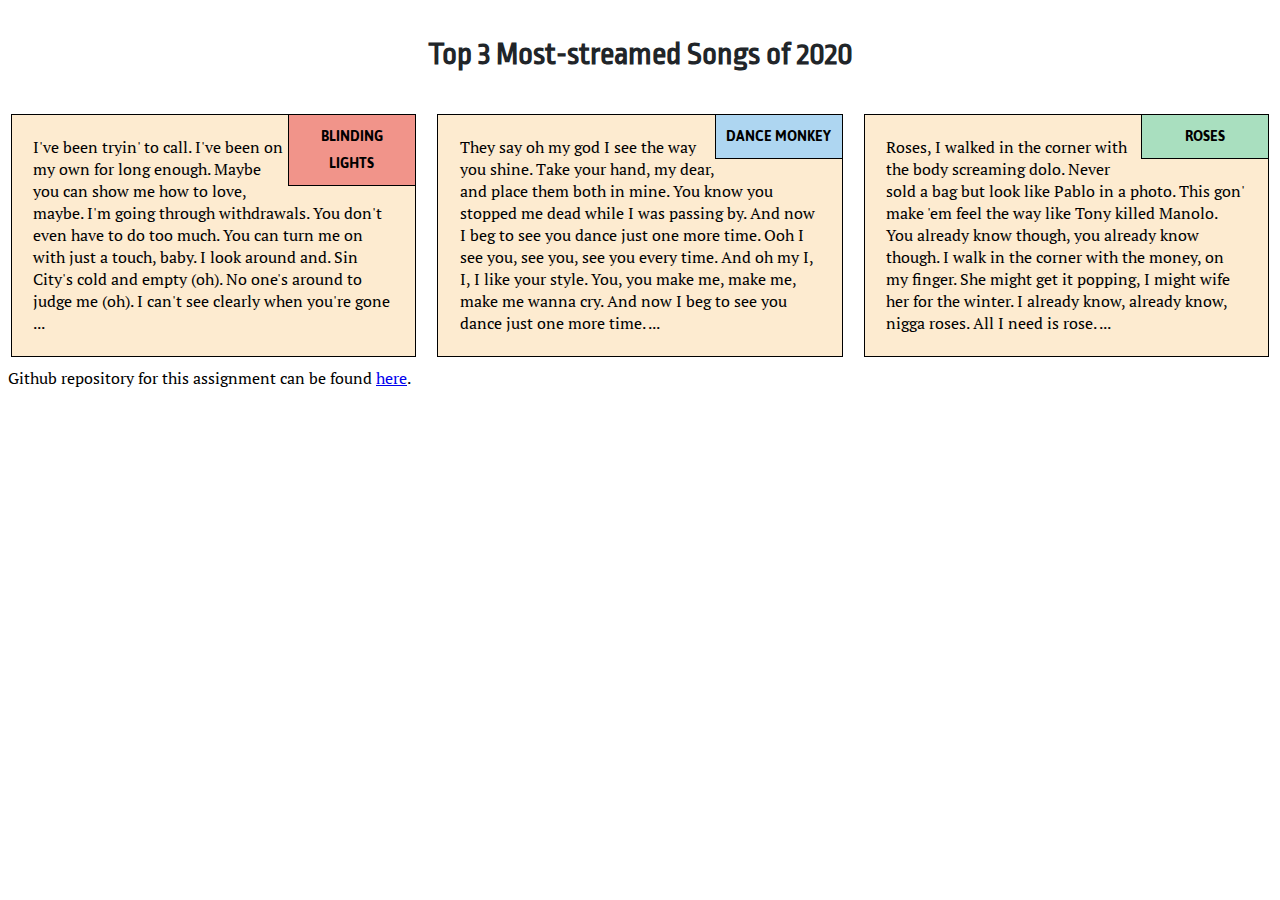
==== module2/index.html @ 74f09645 "updates" ====
<!DOCTYPE html>
<html lang="en">
<head>
  <meta charset="utf-8">
  <meta name="viewport" content="width=device-width, initial-scale=1">
  <title>Module2 Solution</title>
  <link href="https://fonts.googleapis.com/css2?family=Jaldi&family=PT+Serif&family=Ropa+Sans&display=swap" rel="stylesheet">  
  <link rel="stylesheet" type="text/css" href="css/styles.css"
</head>

<body>
  
  <h1>Top 3 Most-streamed Songs of 2020</h1>
  <div class="col-lg-4 col-md-6 col-sm-12">
    <section>
        <p class="title-name one">BLINDING LIGHTS</p>
        <p class="content">I've been tryin' to call.
           I've been on my own for long enough.
           Maybe you can show me how to love, maybe.
           I'm going through withdrawals.
           You don't even have to do too much.
           You can turn me on with just a touch, baby.
           I look around and.
           Sin City's cold and empty (oh).
           No one's around to judge me (oh).
           I can't see clearly when you're gone
           ...</p>
      </section> 
    </div>
  
  
    
  <div class="col-lg-4 col-md-6 col-sm-12">
    <section>
        <p class="title-name two">DANCE MONKEY</p>
        <p class="content">They say oh my god I see the way you shine.
           Take your hand, my dear, and place them both in mine.
           You know you stopped me dead while I was passing by.
           And now I beg to see you dance just one more time.
           Ooh I see you, see you, see you every time.
           And oh my I, I, I like your style.
           You, you make me, make me, make me wanna cry.
           And now I beg to see you dance just one more time.
           ...</p>
      </section> 
   </div>
  
  
  
  <div class="col-lg-4 col-md-12 col-sm-12">
    <section>
        <p class="title-name three">ROSES</p>
        <p class="content">Roses, I walked in the corner with the body screaming dolo.
           Never sold a bag but look like Pablo in a photo.
           This gon' make 'em feel the way like Tony killed Manolo.
           You already know though, you already know though.
           I walk in the corner with the money, on my finger.
           She might get it popping, I might wife her for the winter.
           I already know, already know, nigga roses.
           All I need is rose.
           ...</p>
    </section>
  </div>  
  
  <div class="col-lg-12 col-md-12 col-sm-12">
    <p class="link"> Github repository for this assignment can be found 
      <a href="https://github.com/pheebsgu/coursera-html-css-js/tree/gh-pages" target="_blank">here</a>.
    </p> 
</body>
</html>
---- module2/css/styles.css ----
* {
  box-sizing:border-box;
}

body {
  font-family: 'PT Serif', serif;
  font-size: 100%;
  margin: 0;
  padding: 0; 
}

h1 {
  padding-top: .5em;
  font-family: 'Ropa Sans', sans-serif;
  text-align: center;
  margin-bottom: 1em;
  color:#212529;
}

.row{
  margin-top: 5%;
  margin-bottom: 5%;
}

section {
  width: 100%;
  overflow: none;
}

.content {
  border: 1px solid black;
  height: auto;
  margin: 2.5%;
  padding: 5%;
  background-color: #FDEBD0;
}

.title-name {
  overflow: none;
  text-align: center;
  text-transform: uppercase;
  padding: .5em;
  float: right;
  margin-right: 2.5%;
  margin-top: 0;
  font-weight: bold;
  font-family: 'Jaldi', sans-serif;
  border: 1px solid black;
  width: 30%;
  height: 20%;  
  position: relative;
}

.one {
  background-color:#F1948A;
}
.two {
  background-color:#AED6F1;
}
.three {
  background-color:#A9DFBF;
}

p.link {
  padding: .5em;

}
/********** large devices only **********/
@media (min-width: 992px) {
  .col-lg-4 {
    float: left;
    width: 33.33%;
  }
}
/********** Medium devices only **********/
@media (min-width: 768px) and (max-width: 991px) {
  .col-md-6,.col-md-12 {
    float: left;
  }
  .col-md-6 {
    width: 50%;
  }
  .col-md-12 {
    width: 100%;
    margin-left: -10px;   
  }
}

/********** small devices only **********/
@media (min-width: 0px) and (max-width: 767px) {
  .col-sm-12 {
    float: left;
    width: 100%;

  }
}
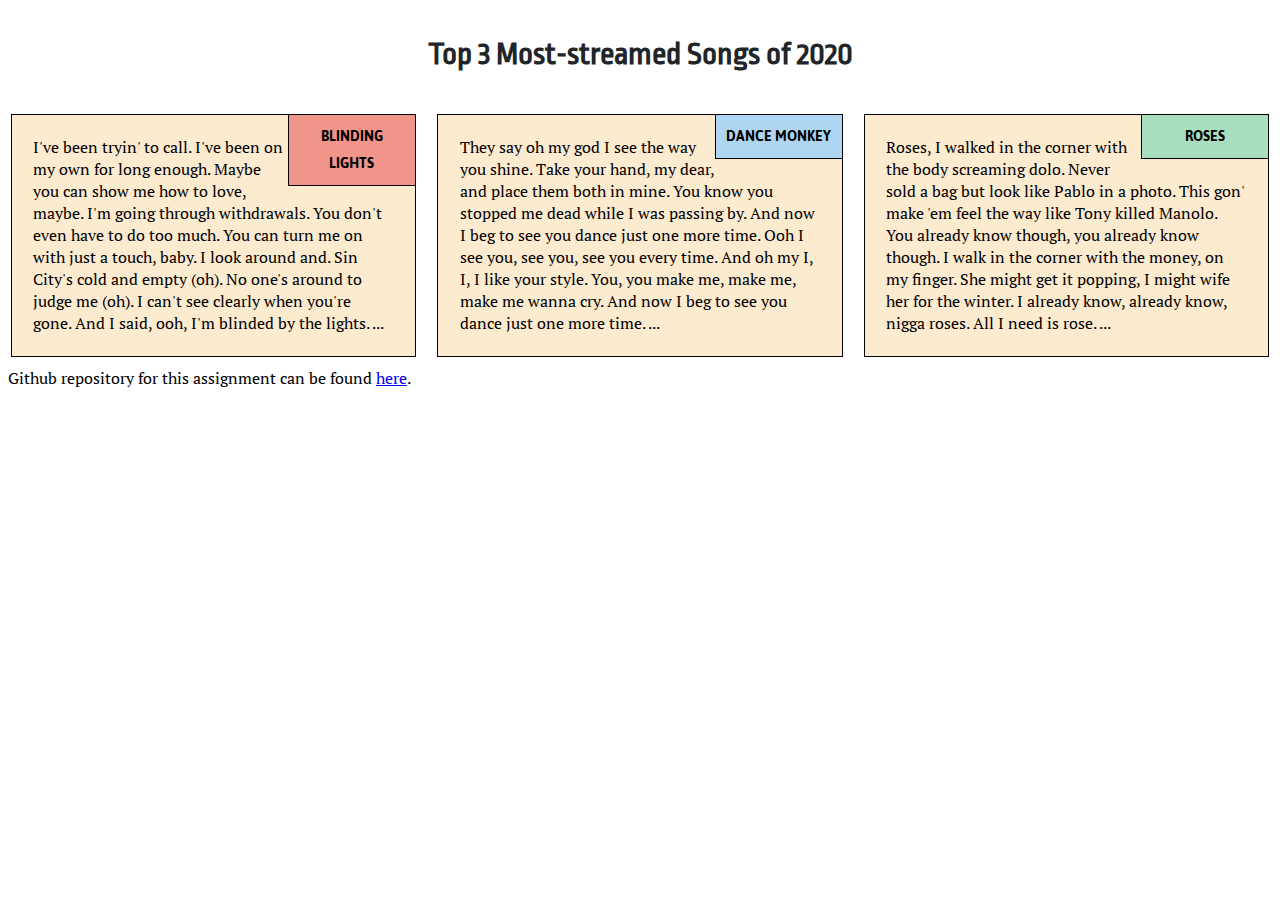
==== commit 47c41fb9: "Update index.html" ====
--- a/module2/index.html
+++ b/module2/index.html
@@ -23,7 +23,8 @@
            I look around and.
            Sin City's cold and empty (oh).
            No one's around to judge me (oh).
-           I can't see clearly when you're gone
+           I can't see clearly when you're gone.
+           And I said, ooh, I'm blinded by the lights.
            ...</p>
       </section> 
     </div>
@@ -64,7 +65,7 @@
   
   <div class="col-lg-12 col-md-12 col-sm-12">
     <p class="link"> Github repository for this assignment can be found 
-      <a href="https://github.com/pheebsgu/coursera-html-css-js/tree/gh-pages" target="_blank">here</a>.
+      <a href="https://github.com/pheebsgu/coursera-html-css-js/tree/gh-pages/module2" target="_blank">here</a>.
     </p> 
 </body>
 </html>
